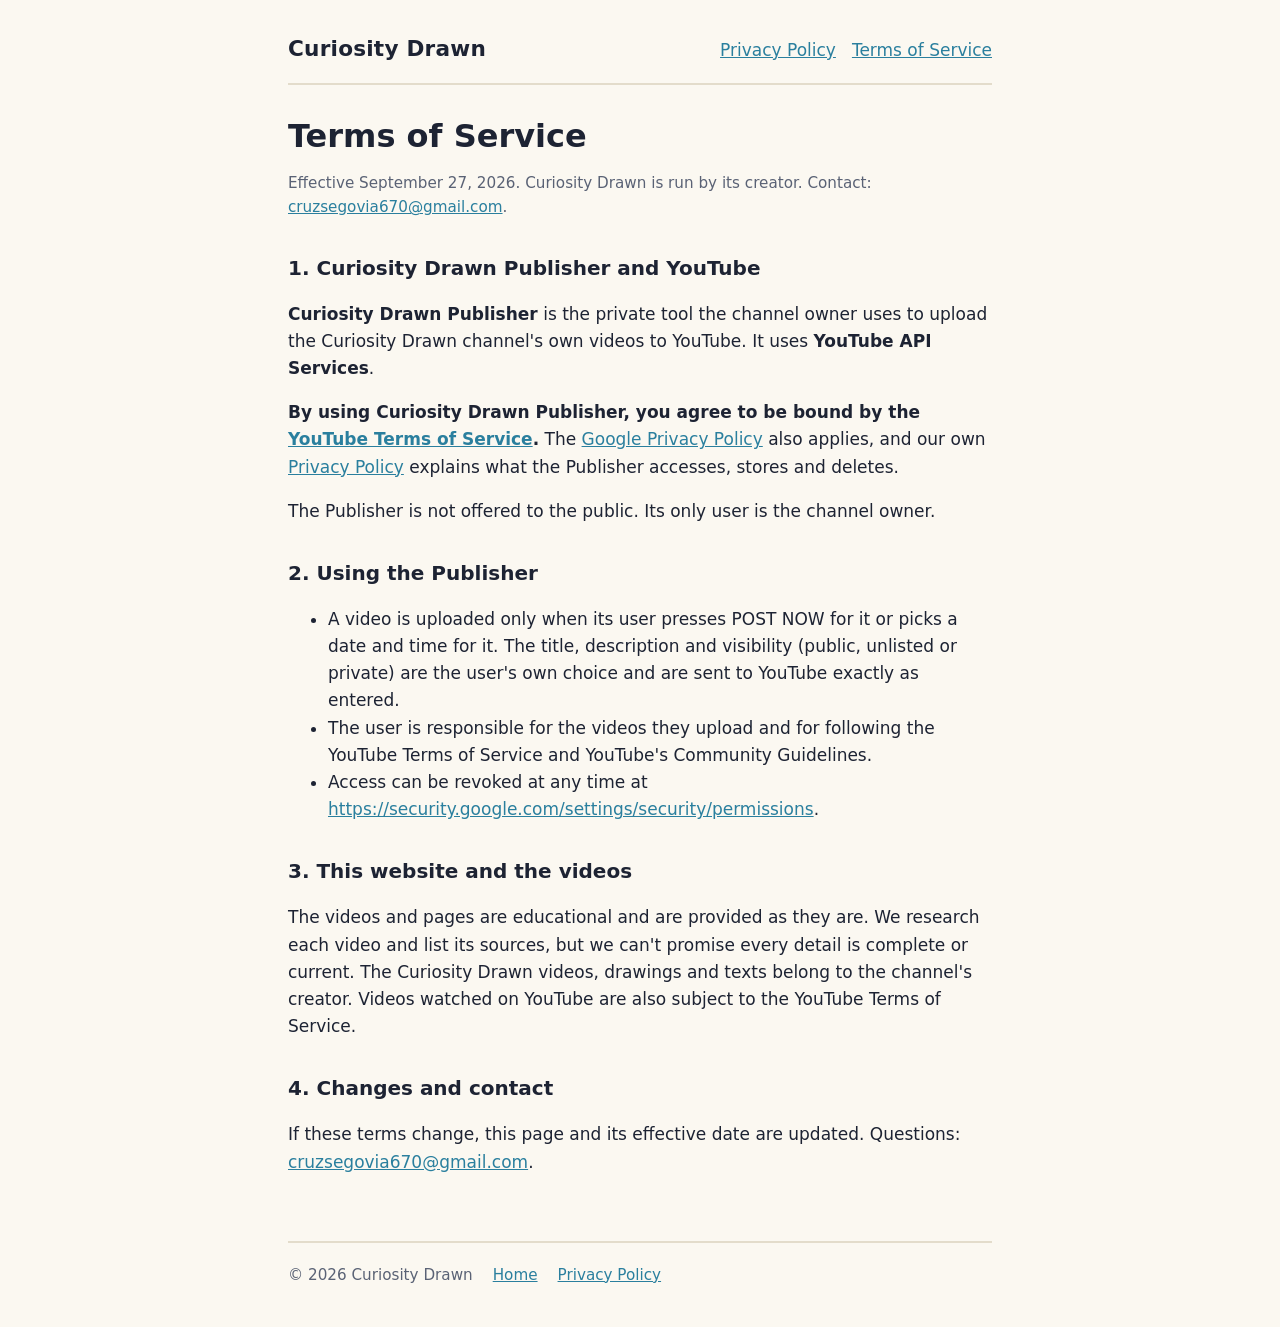
==== terms.html @ c6d0d14e "Curiosity Drawn public pages: homepage, privacy policy, terms of service" ====
<!doctype html>
<html lang="en">
<head>
  <meta charset="utf-8">
  <meta name="viewport" content="width=device-width, initial-scale=1">
  <title>Curiosity Drawn Terms of Service</title>
  <meta name="description" content="Terms for the Curiosity Drawn website and its private publishing tool, which uses YouTube API Services.">
  <link rel="stylesheet" href="style.css">
</head>
<body>
<header>
  <a class="brand" href="index.html">Curiosity Drawn</a>
  <nav aria-label="Site">
    <a href="privacy.html">Privacy Policy</a>
    <a href="terms.html" aria-current="page">Terms of Service</a>
  </nav>
</header>
<main>
  <h1>Terms of Service</h1>
  <p class="meta">Effective September 27, 2026. Curiosity Drawn is run by its creator. Contact: <a href="mailto:cruzsegovia670@gmail.com">cruzsegovia670@gmail.com</a>.</p>

  <h2>1. Curiosity Drawn Publisher and YouTube</h2>
  <p><strong>Curiosity Drawn Publisher</strong> is the private tool the channel owner uses to upload the Curiosity Drawn channel's own videos to YouTube. It uses <strong>YouTube API Services</strong>.</p>
  <p><strong>By using Curiosity Drawn Publisher, you agree to be bound by the <a href="https://www.youtube.com/t/terms">YouTube Terms of Service</a>.</strong> The <a href="http://www.google.com/policies/privacy">Google Privacy Policy</a> also applies, and our own <a href="privacy.html">Privacy Policy</a> explains what the Publisher accesses, stores and deletes.</p>
  <p>The Publisher is not offered to the public. Its only user is the channel owner.</p>

  <h2>2. Using the Publisher</h2>
  <ul>
    <li>A video is uploaded only when its user presses POST NOW for it or picks a date and time for it. The title, description and visibility (public, unlisted or private) are the user's own choice and are sent to YouTube exactly as entered.</li>
    <li>The user is responsible for the videos they upload and for following the YouTube Terms of Service and YouTube's Community Guidelines.</li>
    <li>Access can be revoked at any time at <a href="https://security.google.com/settings/security/permissions">https://security.google.com/settings/security/permissions</a>.</li>
  </ul>

  <h2>3. This website and the videos</h2>
  <p>The videos and pages are educational and are provided as they are. We research each video and list its sources, but we can't promise every detail is complete or current. The Curiosity Drawn videos, drawings and texts belong to the channel's creator. Videos watched on YouTube are also subject to the YouTube Terms of Service.</p>

  <h2>4. Changes and contact</h2>
  <p>If these terms change, this page and its effective date are updated. Questions: <a href="mailto:cruzsegovia670@gmail.com">cruzsegovia670@gmail.com</a>.</p>
</main>
<footer>
  <span>© 2026 Curiosity Drawn</span>
  <a href="index.html">Home</a>
  <a href="privacy.html">Privacy Policy</a>
</footer>
</body>
</html>
---- style.css ----
/* Curiosity Drawn - static public pages (homepage, privacy policy, terms). No scripts, no cookies, no trackers. */
:root {
  --paper: #fbf8f1; --ink: #1d2333; --muted: #5a6275; --line: #e3dccb; --accent: #2a7f9e; --accent-ink: #ffffff; --card: #ffffff;
}
@media (prefers-color-scheme: dark) {
  :root { --paper: #161a24; --ink: #eef0f5; --muted: #a3aabb; --line: #2c3344; --accent: #6cc3de; --accent-ink: #0e1420; --card: #1d2230; }
}
* { box-sizing: border-box; }
body { margin: 0; background: var(--paper); color: var(--ink); font: 17px/1.6 "Nunito", system-ui, -apple-system, "Segoe UI", sans-serif; padding-inline: 16px; }
main, header, footer { max-width: 44rem; margin: 0 auto; }
header { padding-block: 2rem 1rem; display: flex; flex-wrap: wrap; gap: .75rem 1.5rem; align-items: baseline; justify-content: space-between; border-bottom: 2px solid var(--line); }
header .brand { font-weight: 800; font-size: 1.35rem; color: var(--ink); text-decoration: none; letter-spacing: .01em; }
nav { display: flex; gap: 1rem; flex-wrap: wrap; }
nav a, footer a, main a { color: var(--accent); }
main { padding-block: 1.5rem 3rem; }
h1 { font-size: 2rem; line-height: 1.2; text-wrap: balance; margin: .5rem 0 1rem; }
h2 { font-size: 1.25rem; margin: 2rem 0 .5rem; text-wrap: balance; }
p, li { max-width: 65ch; }
.lede { font-size: 1.15rem; color: var(--muted); }
.card { background: var(--card); border: 1px solid var(--line); border-radius: 12px; padding: 1rem 1.25rem; margin: 1.5rem 0; }
.yt { display: flex; flex-wrap: wrap; align-items: center; gap: .25rem 1rem; margin: 1rem 0 .5rem; }
.yt-logo { display: block; line-height: 0; border-radius: 6px; }
.yt-logo img { width: 298px; max-width: 100%; height: auto; display: block; }
.yt-text { font-weight: 700; }
.meta { color: var(--muted); font-size: .95rem; }
footer { border-top: 2px solid var(--line); padding-block: 1.25rem 2.5rem; color: var(--muted); font-size: .95rem; display: flex; flex-wrap: wrap; gap: .5rem 1.25rem; }
a:focus-visible { outline: 3px solid var(--accent); outline-offset: 2px; }
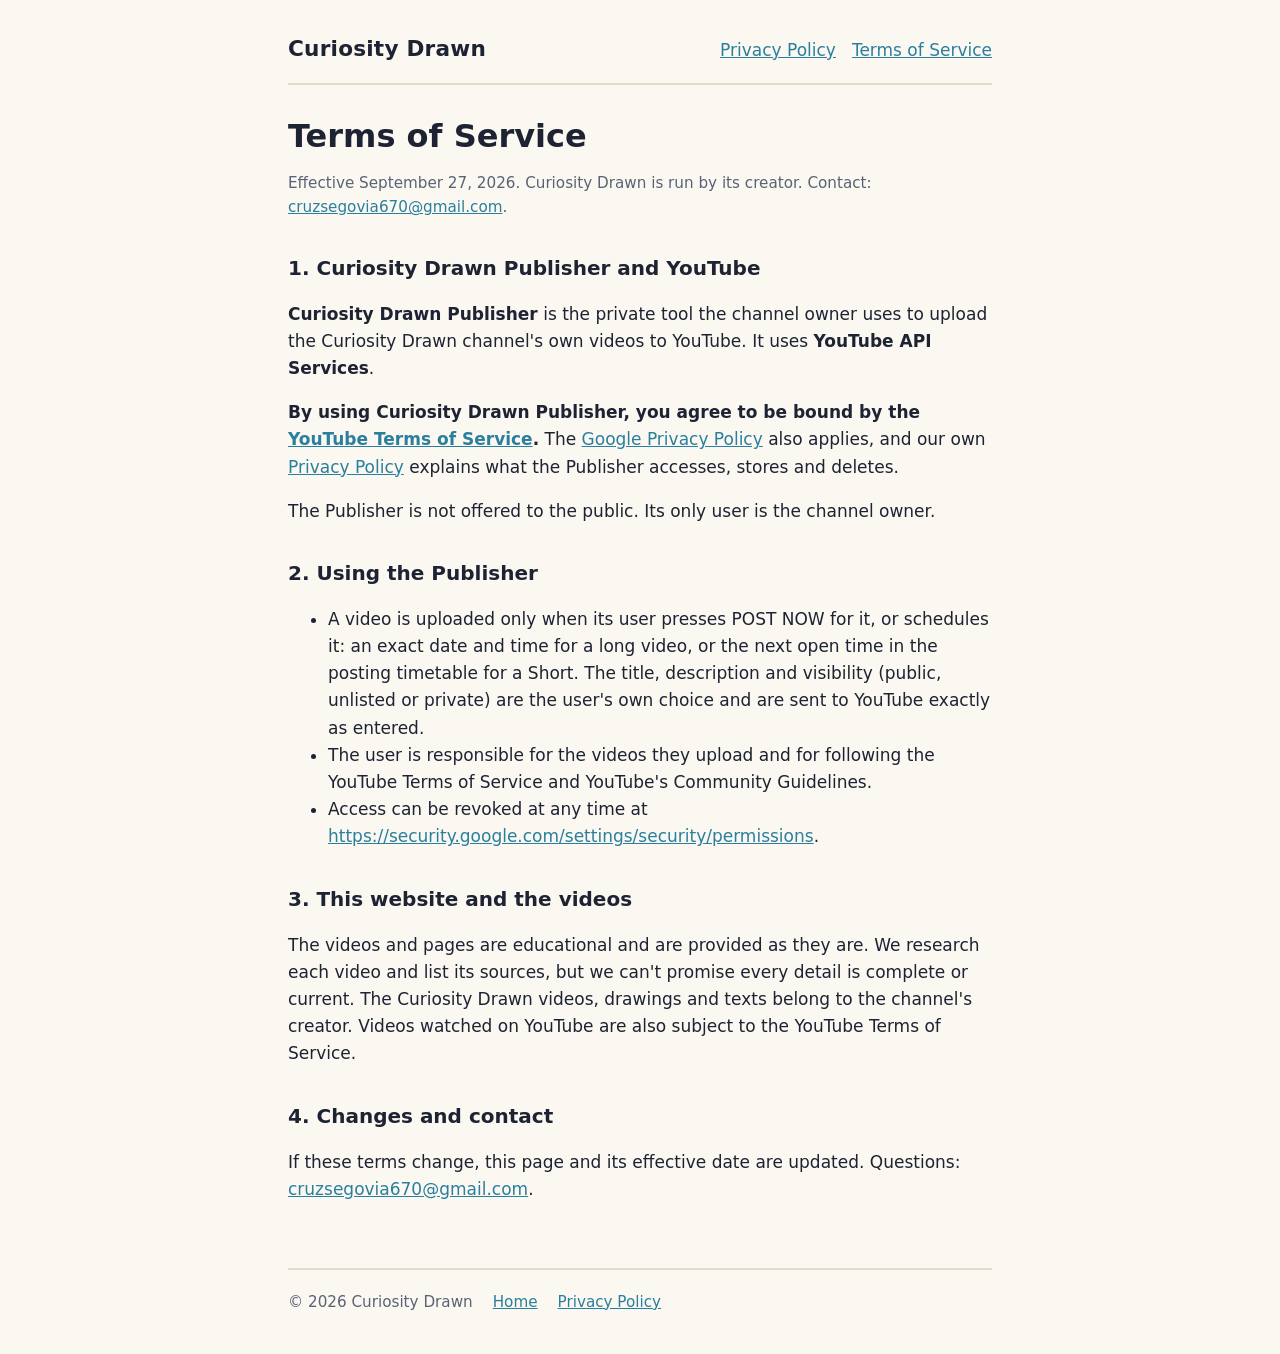
==== commit 07bb7f98: "Precise scheduling wording (POST NOW, exact time for long videos, next open slot for Shorts); sectio" ====
--- a/terms.html
+++ b/terms.html
@@ -26,7 +26,7 @@
 
   <h2>2. Using the Publisher</h2>
   <ul>
-    <li>A video is uploaded only when its user presses POST NOW for it or picks a date and time for it. The title, description and visibility (public, unlisted or private) are the user's own choice and are sent to YouTube exactly as entered.</li>
+    <li>A video is uploaded only when its user presses POST NOW for it, or schedules it: an exact date and time for a long video, or the next open time in the posting timetable for a Short. The title, description and visibility (public, unlisted or private) are the user's own choice and are sent to YouTube exactly as entered.</li>
     <li>The user is responsible for the videos they upload and for following the YouTube Terms of Service and YouTube's Community Guidelines.</li>
     <li>Access can be revoked at any time at <a href="https://security.google.com/settings/security/permissions">https://security.google.com/settings/security/permissions</a>.</li>
   </ul>
--- a/style.css
+++ b/style.css
@@ -18,6 +18,7 @@
 p, li { max-width: 65ch; }
 .lede { font-size: 1.15rem; color: var(--muted); }
 .card { background: var(--card); border: 1px solid var(--line); border-radius: 12px; padding: 1rem 1.25rem; margin: 1.5rem 0; }
+.card h2 { margin-top: .25rem; }
 .yt { display: flex; flex-wrap: wrap; align-items: center; gap: .25rem 1rem; margin: 1rem 0 .5rem; }
 .yt-logo { display: block; line-height: 0; border-radius: 6px; }
 .yt-logo img { width: 298px; max-width: 100%; height: auto; display: block; }
